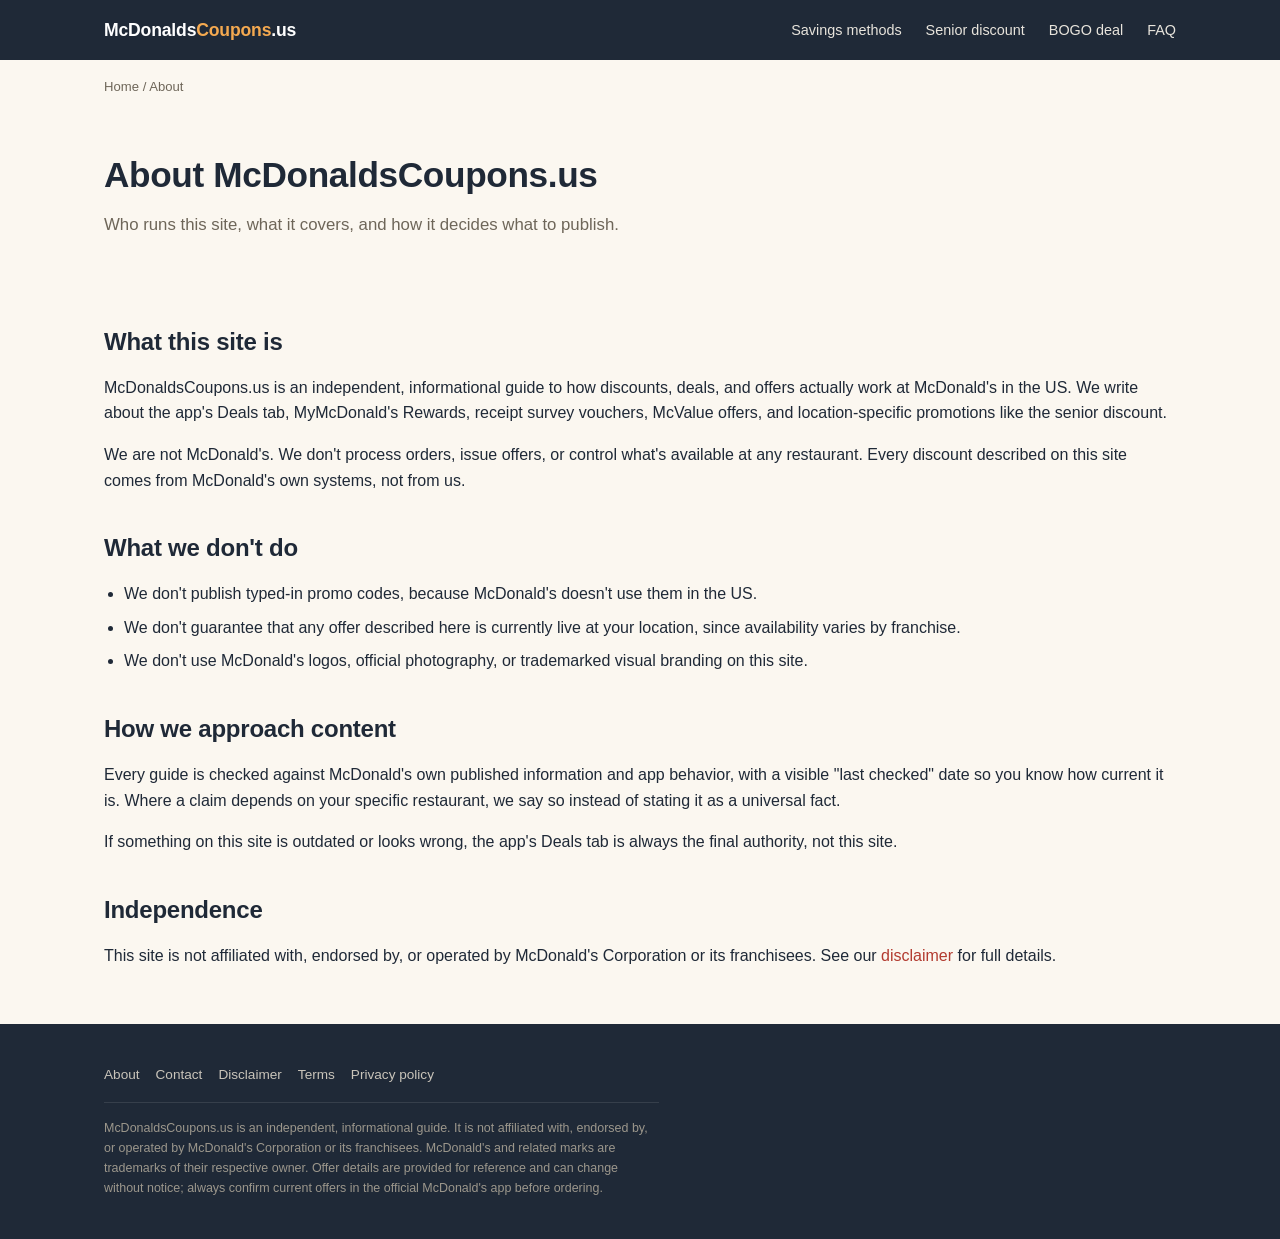
==== about/index.html @ aea66795 "Initial launch: McDonald's promo code guide site" ====
<!DOCTYPE html>
<html lang="en">
<head>
<meta charset="UTF-8">
<meta name="viewport" content="width=device-width, initial-scale=1.0">
<title>About McDonaldsCoupons.us</title>
<meta name="description" content="McDonaldsCoupons.us is an independent guide to McDonald's app deals, discounts, and offers. Not affiliated with McDonald's Corporation.">
<link rel="canonical" href="https://mcdonaldscoupons.us/about/">
<meta property="og:type" content="website">
<meta property="og:title" content="About McDonaldsCoupons.us">
<meta property="og:description" content="McDonaldsCoupons.us is an independent guide to McDonald's app deals, discounts, and offers. Not affiliated with McDonald's Corporation.">
<meta property="og:url" content="https://mcdonaldscoupons.us/about/">
<meta property="og:site_name" content="McDonaldsCoupons.us">
<meta property="og:image" content="https://mcdonaldscoupons.us/images/mcdonaldscoupons-og.png">
<meta property="og:image:width" content="1200">
<meta property="og:image:height" content="630">
<meta name="twitter:card" content="summary_large_image">
<meta name="twitter:title" content="About McDonaldsCoupons.us">
<meta name="twitter:description" content="McDonaldsCoupons.us is an independent guide to McDonald's app deals, discounts, and offers. Not affiliated with McDonald's Corporation.">
<meta name="twitter:image" content="https://mcdonaldscoupons.us/images/mcdonaldscoupons-og.png">
<link rel="stylesheet" href="../css/style.css">
<script type="application/ld+json">
{
  "@context": "https://schema.org",
  "@type": "WebPage",
  "name": "About McDonaldsCoupons.us",
  "url": "https://mcdonaldscoupons.us/about/"
}
</script>
<script type="application/ld+json">
{
  "@context": "https://schema.org",
  "@type": "BreadcrumbList",
  "itemListElement": [
    { "@type": "ListItem", "position": 1, "name": "Home", "item": "https://mcdonaldscoupons.us/" },
    { "@type": "ListItem", "position": 2, "name": "About", "item": "https://mcdonaldscoupons.us/about/" }
  ]
}
</script>
</head>
<body>

<header class="site-header">
  <div class="container">
    <a href="/" class="logo">McDonalds<span>Coupons</span>.us</a>
    <nav class="main-nav" aria-label="Primary">
      <ul>
        <li><a href="/#savings-methods">Savings methods</a></li>
        <li><a href="/senior-discount/">Senior discount</a></li>
        <li><a href="/bogo-deal/">BOGO deal</a></li>
        <li><a href="/#faq">FAQ</a></li>
      </ul>
    </nav>
    <button class="nav-toggle" aria-label="Toggle menu" aria-expanded="false">&#9776;</button>
  </div>
</header>

<div class="container">
  <p class="breadcrumb"><a href="/">Home</a> / About</p>
</div>

<div class="page-header">
  <div class="container">
    <h1>About McDonaldsCoupons.us</h1>
    <p class="page-intro">Who runs this site, what it covers, and how it decides what to publish.</p>
  </div>
</div>

<section class="content-section">
  <div class="container">
    <h2>What this site is</h2>
    <p>McDonaldsCoupons.us is an independent, informational guide to how discounts, deals, and offers actually work at McDonald's in the US. We write about the app's Deals tab, MyMcDonald's Rewards, receipt survey vouchers, McValue offers, and location-specific promotions like the senior discount.</p>
    <p>We are not McDonald's. We don't process orders, issue offers, or control what's available at any restaurant. Every discount described on this site comes from McDonald's own systems, not from us.</p>

    <h2>What we don't do</h2>
    <ul class="plain-list">
      <li>We don't publish typed-in promo codes, because McDonald's doesn't use them in the US.</li>
      <li>We don't guarantee that any offer described here is currently live at your location, since availability varies by franchise.</li>
      <li>We don't use McDonald's logos, official photography, or trademarked visual branding on this site.</li>
    </ul>

    <h2>How we approach content</h2>
    <p>Every guide is checked against McDonald's own published information and app behavior, with a visible "last checked" date so you know how current it is. Where a claim depends on your specific restaurant, we say so instead of stating it as a universal fact.</p>
    <p>If something on this site is outdated or looks wrong, the app's Deals tab is always the final authority, not this site.</p>

    <h2>Independence</h2>
    <p>This site is not affiliated with, endorsed by, or operated by McDonald's Corporation or its franchisees. See our <a href="/disclaimer/">disclaimer</a> for full details.</p>
  </div>
</section>

<footer class="site-footer">
  <div class="container">
    <nav class="footer-links" aria-label="Footer">
      <a href="/about/">About</a>
      <a href="/contact/">Contact</a>
      <a href="/disclaimer/">Disclaimer</a>
      <a href="/terms/">Terms</a>
      <a href="/privacy-policy/">Privacy policy</a>
    </nav>
    <p class="footer-disclaimer">
      McDonaldsCoupons.us is an independent, informational guide. It is not affiliated with, endorsed by, or operated by McDonald's Corporation or its franchisees. McDonald's and related marks are trademarks of their respective owner. Offer details are provided for reference and can change without notice; always confirm current offers in the official McDonald's app before ordering.
    </p>
  </div>
</footer>

<script src="../js/script.js"></script>
</body>
</html>
---- css/style.css ----
/* =====================================================
   McDonaldsCoupons.us — Shared Stylesheet
   Palette A — "Ember" (locked)
   ===================================================== */

:root {
  /* Palette A tokens */
  --color-primary: #D8483B;        /* Ember red — buttons, links, discount badges */
  --color-primary-dark: #B23A2F;   /* Hover states, header gradient end */
  --color-charcoal: #1F2937;       /* Body text, header bg, footer */
  --color-gold: #F4A950;           /* Trust accents, CTA fill, hero highlight */
  --color-cream: #FBF7F0;          /* Page background (never pure white) */
  --color-card-border: #E7DFD2;
  --color-success: #2F6B3E;        /* Confirmed/Official badge text */
  --color-success-bg: #EAF3E7;     /* Confirmed/Official badge fill */
  --color-muted: #6E6659;          /* Unverified badge, secondary text — WCAG AA on white/cream */
  --color-muted-bg: #F0EAE0;
  --color-expired: #9C4A3E;        /* Expired badge text */
  --color-expired-bg: #F5E7E3;     /* Expired badge fill */
  --color-teal: #2F6B63;           /* Receipt Survey accent */
  --color-teal-bg: #E4EFED;
  --color-plum: #6B4A6E;           /* McValue accent */
  --color-plum-bg: #EEE6EE;

  /* Spacing scale */
  --space-xs: 4px;
  --space-sm: 8px;
  --space-md: 16px;
  --space-lg: 24px;
  --space-xl: 40px;
  --space-2xl: 64px;

  /* Layout */
  --radius-sm: 6px;
  --radius-md: 10px;
  --radius-lg: 14px;
  --max-width: 1120px;
  --shadow-card: none;
  --shadow-card-hover: 0 6px 18px rgba(31, 41, 55, 0.09);

  /* Type */
  --font-sans: -apple-system, BlinkMacSystemFont, "Segoe UI", Roboto, Helvetica, Arial, sans-serif;
}

/* ---------- Reset ---------- */
*, *::before, *::after { box-sizing: border-box; }
html { scroll-behavior: smooth; }
body {
  margin: 0;
  font-family: var(--font-sans);
  color: var(--color-charcoal);
  background: var(--color-cream);
  line-height: 1.6;
  -webkit-font-smoothing: antialiased;
}
img { max-width: 100%; display: block; }
a { color: var(--color-primary-dark); text-decoration: none; }
a:hover { text-decoration: underline; }
a:focus-visible, button:focus-visible, input:focus-visible {
  outline: 2px solid var(--color-primary);
  outline-offset: 2px;
}
h1, h2, h3, h4 { line-height: 1.25; margin: 0 0 var(--space-sm); color: var(--color-charcoal); font-weight: 600; letter-spacing: -0.01em; }
h2 { margin-bottom: 18px; }
p { margin: 0 0 var(--space-md); }
ul, ol { margin: 0 0 var(--space-md); padding-left: 1.25rem; }
button { font-family: inherit; cursor: pointer; }

.section-eyebrow {
  display: block;
  font-size: 0.72rem;
  font-weight: 700;
  text-transform: uppercase;
  letter-spacing: 0.08em;
  color: var(--color-primary);
  margin-bottom: 12px;
}

.container {
  max-width: var(--max-width);
  margin: 0 auto;
  padding: 0 var(--space-lg);
}

/* ---------- Header / Nav ---------- */
.site-header {
  background: var(--color-charcoal);
  padding: var(--space-md) 0;
  position: sticky;
  top: 0;
  z-index: 50;
}
.site-header .container {
  display: flex;
  align-items: center;
  justify-content: space-between;
  gap: var(--space-md);
}
.logo {
  color: #fff;
  font-size: 1.1rem;
  font-weight: 700;
  letter-spacing: -0.01em;
}
.logo span { color: var(--color-gold); }
.main-nav ul {
  list-style: none;
  display: flex;
  gap: var(--space-lg);
  margin: 0;
  padding: 0;
}
.main-nav a {
  color: #E8E4DC;
  font-size: 0.9rem;
  font-weight: 500;
}
.main-nav a:hover { color: var(--color-gold); text-decoration: none; }
.nav-toggle {
  display: none;
  background: none;
  border: none;
  color: #fff;
  font-size: 1.5rem;
}

/* ---------- Hero ---------- */
.hero {
  background: linear-gradient(135deg, var(--color-charcoal) 0%, #2C3A4F 100%);
  padding: var(--space-2xl) 0;
  color: #fff;
}
.hero .container {
  display: grid;
  grid-template-columns: 1.1fr 0.9fr;
  gap: var(--space-xl);
  align-items: center;
}
.hero-eyebrow {
  color: var(--color-gold);
  font-size: 0.85rem;
  font-weight: 600;
  text-transform: uppercase;
  letter-spacing: 0.06em;
  margin-bottom: var(--space-sm);
}
.hero h1 { color: #fff; font-size: clamp(1.8rem, 4vw, 2.6rem); }
.hero-subtext { color: #C9C4BA; font-size: 1.05rem; max-width: 46ch; }
.hero-cta {
  display: inline-block;
  background: var(--color-gold);
  color: var(--color-charcoal);
  font-weight: 700;
  padding: 15px 28px;
  border-radius: var(--radius-md);
  margin-top: var(--space-sm);
  box-shadow: 0 3px 10px rgba(0,0,0,0.18);
  transition: background-color 0.15s ease, transform 0.1s ease, box-shadow 0.15s ease;
}
.hero-cta:hover { background: #E8993C; text-decoration: none; box-shadow: 0 5px 14px rgba(0,0,0,0.22); }
.hero-cta:active { transform: scale(0.98); }

/* ---------- Trust bar ---------- */
.trust-bar {
  background: #fff;
  border-bottom: 1px solid var(--color-card-border);
  padding: 36px 0 var(--space-sm);
}
.trust-bar .container {
  display: flex;
  flex-wrap: wrap;
  gap: var(--space-md);
  justify-content: space-between;
  align-items: center;
  font-size: 0.85rem;
  color: var(--color-muted);
}
.trust-bar strong { color: var(--color-charcoal); }

/* ---------- Filter chips ---------- */
.filter-chips {
  display: flex;
  flex-wrap: wrap;
  gap: var(--space-sm);
  margin-bottom: var(--space-lg);
}
.filter-chip {
  background: #fff;
  border: 1px solid var(--color-card-border);
  border-radius: 999px;
  padding: 6px 16px;
  font-size: 0.85rem;
  font-weight: 500;
  color: var(--color-charcoal);
}
.filter-chip[aria-pressed="true"] {
  background: var(--color-primary);
  border-color: var(--color-primary);
  color: #fff;
}

/* ---------- Deal cards ---------- */
.offers-section { padding: var(--space-2xl) 0; }
.offers-grid {
  display: grid;
  grid-template-columns: repeat(auto-fit, minmax(280px, 1fr));
  gap: var(--space-md);
}
.deal-card {
  background: #fff;
  border: 1px solid var(--color-card-border);
  border-radius: var(--radius-lg);
  padding: var(--space-md);
  box-shadow: var(--shadow-card);
  transition: box-shadow 0.15s ease;
  display: flex;
  flex-direction: column;
  gap: var(--space-sm);
}
.deal-card:hover { box-shadow: var(--shadow-card-hover); }
.deal-card-top {
  display: flex;
  justify-content: space-between;
  align-items: flex-start;
  gap: var(--space-sm);
}
.savings-panel {
  background: var(--color-primary);
  color: #fff;
  font-weight: 700;
  font-size: 0.95rem;
  padding: 6px 12px;
  border-radius: var(--radius-sm);
  white-space: nowrap;
}
.verification-badge {
  font-size: 0.72rem;
  font-weight: 600;
  padding: 4px 10px;
  border-radius: 999px;
  white-space: nowrap;
}
.verification-badge.confirmed { background: var(--color-success-bg); color: var(--color-success); }
.verification-badge.unverified { background: var(--color-muted-bg); color: var(--color-muted); }
.verification-badge.expired { background: var(--color-expired-bg); color: var(--color-expired); }
.deal-card h3 { font-size: 1.02rem; }
.deal-card p { font-size: 0.9rem; color: var(--color-muted); margin-bottom: var(--space-sm); }
.deal-card-footer {
  margin-top: auto;
  display: flex;
  justify-content: space-between;
  align-items: center;
  font-size: 0.78rem;
  color: var(--color-muted);
  border-top: 1px solid var(--color-card-border);
  padding-top: var(--space-sm);
}
.deal-cta {
  display: inline-block;
  background: var(--color-charcoal);
  color: #fff;
  font-size: 0.85rem;
  font-weight: 600;
  padding: 8px 16px;
  border-radius: var(--radius-sm);
  text-align: center;
}
.deal-cta:hover { background: var(--color-primary); text-decoration: none; }
.deal-card.is-expired { opacity: 0.6; }
.deal-card.is-expired .deal-cta { pointer-events: none; background: var(--color-muted); }

/* ---------- Generic content sections (every inner page) ---------- */
.content-section { padding: var(--space-xl) 0; }
.content-section.section-alt { background: #fff; }
.content-section h2 { margin-top: var(--space-xl); }
.content-section h2:first-of-type { margin-top: 0; }
.page-header { padding: var(--space-xl) 0 var(--space-lg); }
.page-header h1 { font-size: clamp(1.6rem, 3.5vw, 2.2rem); margin-bottom: 14px; }
.page-intro { font-size: 1.05rem; color: var(--color-muted); max-width: 68ch; line-height: 1.65; margin-bottom: var(--space-lg); }
.last-checked-badge {
  display: inline-flex;
  align-items: center;
  gap: 6px;
  background: var(--color-success-bg);
  color: var(--color-success);
  font-size: 0.8rem;
  font-weight: 600;
  padding: 5px 12px;
  border-radius: 999px;
  margin-top: var(--space-sm);
}

/* ---------- Decision module (high-value sections) ---------- */
.decision-module {
  background: #fff;
  border: 1px solid var(--color-card-border);
  border-radius: var(--radius-lg);
  padding: var(--space-lg);
}
.decision-module h2:first-of-type { margin-top: 0; }
.decision-module h2 + p { margin-bottom: var(--space-lg); }
.decision-module .data-table { border: none; }
.decision-module .table-with-aside,
.decision-module > div[style] { margin-bottom: var(--space-md); }

.step-list { counter-reset: step; list-style: none; padding: 0; }
.step-list li {
  counter-increment: step;
  position: relative;
  padding-left: 2.4rem;
  margin-bottom: var(--space-md);
}
.step-list li::before {
  content: counter(step);
  position: absolute;
  left: 0; top: 0;
  width: 1.8rem; height: 1.8rem;
  background: var(--color-primary);
  color: #fff;
  border-radius: 50%;
  display: flex;
  align-items: center;
  justify-content: center;
  font-size: 0.85rem;
  font-weight: 700;
}

.plain-list { padding-left: 1.25rem; }
.plain-list li { margin-bottom: var(--space-sm); }

.data-table {
  width: 100%;
  border-collapse: separate;
  border-spacing: 0;
  background: #fff;
  border-radius: var(--radius-lg);
  overflow: hidden;
  border: 1px solid var(--color-card-border);
  font-size: 0.89rem;
}
.data-table th, .data-table td {
  text-align: left;
  padding: 13px 18px;
  border-bottom: 1px solid var(--color-card-border);
}
.data-table th:first-child, .data-table td:first-child { padding-left: 20px; }
.data-table th {
  background: var(--color-cream);
  font-weight: 600;
  font-size: 0.74rem;
  text-transform: uppercase;
  letter-spacing: 0.05em;
  color: var(--color-muted);
}
.data-table tbody tr:last-child td { border-bottom: none; }
.data-table tbody tr { transition: background-color 0.12s ease; }
.data-table tbody tr:hover td { background: rgba(216,72,59,0.035); }
.data-table tbody td:first-child { font-weight: 600; color: var(--color-charcoal); }

.quick-answer {
  background: #fff;
  border-left: 4px solid var(--color-gold);
  border-radius: 0 var(--radius-md) var(--radius-md) 0;
  padding: var(--space-md);
  margin: var(--space-md) 0;
}

.methodology-box {
  background: #fff;
  border: 1px solid var(--color-card-border);
  border-radius: var(--radius-lg);
  padding: var(--space-lg);
  margin: var(--space-lg) 0;
}
.methodology-box h2:first-of-type { margin-top: 0; }
.methodology-box .plain-list { padding-left: 0; list-style: none; }
.methodology-box .plain-list li {
  padding-left: 1.6rem;
  position: relative;
  margin-bottom: var(--space-md);
}
.methodology-box .plain-list li::before {
  content: "";
  position: absolute;
  left: 0; top: 8px;
  width: 8px; height: 8px;
  border-radius: 50%;
  background: var(--color-primary);
}

/* ---------- FAQ accordion ---------- */
.faq-list { margin-top: var(--space-md); border-top: 1px solid var(--color-card-border); }
.faq-item {
  border-bottom: 1px solid var(--color-card-border);
}
.faq-question {
  width: 100%;
  background: none;
  border: none;
  text-align: left;
  padding: var(--space-md) 4px;
  font-size: 1rem;
  font-weight: 600;
  color: var(--color-charcoal);
  display: flex;
  justify-content: space-between;
  align-items: center;
  gap: var(--space-md);
  transition: color 0.12s ease;
}
.faq-question:hover { color: var(--color-primary); }
.faq-question::after {
  content: "+";
  flex-shrink: 0;
  display: flex;
  align-items: center;
  justify-content: center;
  width: 24px; height: 24px;
  border-radius: 50%;
  background: var(--color-cream);
  font-size: 1.05rem;
  color: var(--color-primary);
}
.faq-question[aria-expanded="true"]::after { content: "\2212"; }
.faq-answer {
  padding: 0 4px var(--space-md);
  color: var(--color-muted);
  font-size: 0.92rem;
}
.faq-answer[hidden] { display: none; }

/* ---------- Breadcrumb ---------- */
.breadcrumb {
  font-size: 0.82rem;
  color: var(--color-muted);
  padding: var(--space-md) 0 0;
}
.breadcrumb a { color: var(--color-muted); }
.breadcrumb a:hover { color: var(--color-primary); }

/* ---------- Related guides ---------- */
.related-guides {
  padding: var(--space-xl) 0;
}
.related-grid {
  display: grid;
  grid-template-columns: repeat(auto-fit, minmax(240px, 1fr));
  gap: var(--space-md);
}
.related-card {
  background: #fff;
  border: 1px solid var(--color-card-border);
  border-radius: var(--radius-md);
  padding: var(--space-md);
  display: block;
}
.related-card h3 { font-size: 0.95rem; color: var(--color-charcoal); }
.related-card p { font-size: 0.82rem; margin: 0; color: var(--color-muted); }

/* ---------- Footer ---------- */
.site-footer {
  background: var(--color-charcoal);
  color: #C9C4BA;
  padding: var(--space-xl) 0 var(--space-lg);
  font-size: 0.85rem;
}
.footer-links {
  display: flex;
  flex-wrap: wrap;
  gap: var(--space-md);
  margin-bottom: var(--space-md);
}
.footer-links a { color: #C9C4BA; }
.footer-links a:hover { color: var(--color-gold); }
.footer-disclaimer {
  border-top: 1px solid rgba(255,255,255,0.1);
  padding-top: var(--space-md);
  color: #9C978C;
  font-size: 0.78rem;
  max-width: 80ch;
}

/* =====================================================
   Premium components — v2
   ===================================================== */

/* ---------- Hero v2: eyebrow badge + answer card ---------- */
.hero-eyebrow-badge {
  display: inline-block;
  background: rgba(244,169,80,0.15);
  color: var(--color-gold);
  font-size: 0.72rem;
  font-weight: 700;
  text-transform: uppercase;
  letter-spacing: 0.06em;
  padding: 5px 12px;
  border-radius: 999px;
  margin-bottom: var(--space-md);
}
.answer-card {
  background: rgba(255,255,255,0.05);
  border: 1px solid rgba(255,255,255,0.12);
  border-radius: var(--radius-lg);
  padding: var(--space-lg);
}
.answer-card-label {
  font-size: 0.7rem;
  font-weight: 700;
  text-transform: uppercase;
  letter-spacing: 0.06em;
  color: #9CA6B5;
  margin-bottom: var(--space-md);
}
.answer-card-body {
  display: flex;
  gap: var(--space-md);
  align-items: flex-start;
  margin-bottom: var(--space-lg);
}
.answer-icon {
  flex-shrink: 0;
  width: 44px; height: 44px;
  border-radius: 50%;
  background: var(--color-primary);
  display: flex; align-items: center; justify-content: center;
}
.answer-card-body h2 {
  color: #fff;
  font-size: 1.15rem;
  margin-bottom: 4px;
}
.answer-card-body p {
  color: #C9D0DA;
  font-size: 0.88rem;
  margin: 0;
}
.method-chip-grid {
  display: grid;
  grid-template-columns: repeat(4, 1fr);
  gap: var(--space-sm);
}
.method-chip {
  background: rgba(255,255,255,0.04);
  border: 1px solid rgba(255,255,255,0.08);
  border-radius: var(--radius-md);
  padding: var(--space-sm);
  text-align: center;
  display: block;
}
.method-chip:hover { border-color: var(--color-gold); text-decoration: none; }
.method-chip .chip-icon {
  width: 30px; height: 30px;
  margin: 0 auto 6px;
  display: flex; align-items: center; justify-content: center;
}
.method-chip span {
  display: block;
  color: #E8E4DC;
  font-size: 0.72rem;
  font-weight: 500;
}
.hero-meta {
  margin-top: var(--space-md);
  font-size: 0.8rem;
  color: #9CA6B5;
  display: flex;
  align-items: center;
  gap: 6px;
}

/* ---------- Badge row (trust bar v2) ---------- */
.badge-row {
  display: grid;
  grid-template-columns: repeat(4, 1fr);
  gap: var(--space-md);
}
.trust-badge {
  display: flex;
  align-items: flex-start;
  gap: 10px;
}
.trust-badge .badge-icon {
  flex-shrink: 0;
  width: 34px; height: 34px;
  border-radius: 50%;
  background: var(--color-cream);
  color: var(--color-primary);
  display: flex; align-items: center; justify-content: center;
}
.trust-badge .badge-icon svg { width: 18px; height: 18px; }
.trust-badge strong {
  display: block;
  font-size: 0.85rem;
  color: var(--color-charcoal);
}
.trust-badge span {
  font-size: 0.76rem;
  color: var(--color-muted);
}

/* ---------- Step grid (card version of step-list) ---------- */
.step-grid {
  display: grid;
  grid-template-columns: repeat(auto-fit, minmax(150px, 1fr));
  gap: var(--space-md);
  list-style: none;
  padding: 0;
  counter-reset: stepgrid;
}
.step-grid li {
  counter-increment: stepgrid;
  background: #fff;
  border: 1px solid var(--color-card-border);
  border-radius: var(--radius-md);
  padding: var(--space-md);
  position: relative;
}
.step-grid li::before {
  content: counter(stepgrid);
  display: flex;
  align-items: center;
  justify-content: center;
  width: 26px; height: 26px;
  background: var(--color-primary);
  color: #fff;
  border-radius: 50%;
  font-size: 0.8rem;
  font-weight: 700;
  margin-bottom: var(--space-sm);
}
.step-grid li p { font-size: 0.85rem; color: var(--color-muted); margin: 0; }

/* ---------- Method cards ---------- */
.method-card-grid {
  display: grid;
  grid-template-columns: repeat(auto-fit, minmax(200px, 1fr));
  gap: var(--space-md);
}
.method-card {
  background: #fff;
  border: 1px solid var(--color-card-border);
  border-top: 3px solid var(--m-accent, var(--color-primary));
  border-radius: var(--radius-md);
  padding: var(--space-md);
}
.method-card .m-icon {
  width: 36px; height: 36px;
  border-radius: 50%;
  background: var(--m-accent-bg, var(--color-muted-bg));
  color: var(--m-accent, var(--color-primary));
  display: flex; align-items: center; justify-content: center;
  margin-bottom: var(--space-sm);
}
.method-card h3 { font-size: 0.98rem; margin-bottom: 4px; }
.method-card p { font-size: 0.84rem; color: var(--color-muted); margin-bottom: var(--space-sm); }
.method-card .m-best { font-size: 0.82rem; color: var(--color-charcoal); margin-bottom: var(--space-sm); }
.method-card a.m-link { font-size: 0.82rem; font-weight: 600; }
.method-card--app { --m-accent: var(--color-primary); --m-accent-bg: var(--color-expired-bg); }
.method-card--rewards { --m-accent: #B4791E; --m-accent-bg: #FBEEDA; }
.method-card--survey { --m-accent: var(--color-teal); --m-accent-bg: var(--color-teal-bg); }
.method-card--mcvalue { --m-accent: var(--color-plum); --m-accent-bg: var(--color-plum-bg); }

/* ---------- Split-header comparison tables ---------- */
.table-split thead th {
  color: #fff;
  font-weight: 600;
  font-size: 0.74rem;
  text-transform: uppercase;
  letter-spacing: 0.05em;
  background: var(--color-charcoal);
  border-bottom: none;
}
.table-split thead th.th-accent-primary { background: var(--color-primary); }
.table-split thead th.th-accent-gold { background: #B4791E; }
.table-split thead th.th-accent-teal { background: var(--color-teal); }
.table-split thead th.th-accent-plum { background: var(--color-plum); }
.table-split tbody td:first-child { font-weight: 600; color: var(--color-charcoal); }

/* ---------- Table + sidebar layout ---------- */
.table-with-aside {
  display: grid;
  grid-template-columns: 1fr 220px;
  gap: var(--space-md);
  align-items: start;
}
.quick-take-box {
  background: #fff;
  border: 1px solid var(--color-card-border);
  border-left: 3px solid var(--color-gold);
  border-radius: 0 var(--radius-md) var(--radius-md) 0;
  padding: var(--space-md);
}
.quick-take-box h3 {
  font-size: 0.8rem;
  text-transform: uppercase;
  letter-spacing: 0.04em;
  color: var(--color-gold);
  margin-bottom: var(--space-sm);
}
.quick-take-box p { font-size: 0.85rem; margin-bottom: var(--space-sm); }
.quick-take-box p:last-child { margin-bottom: 0; }

/* ---------- Teaser grid (quick questions) ---------- */
.teaser-grid {
  display: grid;
  grid-template-columns: repeat(auto-fit, minmax(220px, 1fr));
  gap: var(--space-md);
}
.teaser-card {
  background: var(--color-cream);
  border: 1px solid var(--color-card-border);
  border-radius: var(--radius-md);
  padding: var(--space-md);
  display: block;
}
.teaser-card .t-icon {
  display: flex; align-items: center; justify-content: center;
  width: 34px; height: 34px;
  border-radius: 50%;
  background: var(--color-expired-bg);
  color: var(--color-primary);
  margin-bottom: var(--space-sm);
}
.teaser-card .t-icon svg { width: 18px; height: 18px; }
.teaser-card h3 { font-size: 0.9rem; color: var(--color-charcoal); margin-bottom: 4px; }
.teaser-card p { font-size: 0.8rem; color: var(--color-muted); margin: 0 0 6px; }
.teaser-card .t-link { font-size: 0.8rem; font-weight: 600; }

/* ---------- Explore guides banner ---------- */
.explore-banner {
  display: grid;
  grid-template-columns: 1fr 1fr 1fr;
  gap: var(--space-md);
}
.explore-hero-tile {
  background: var(--color-charcoal);
  border-radius: var(--radius-lg);
  padding: var(--space-lg);
  color: #fff;
  display: flex;
  flex-direction: column;
  justify-content: flex-end;
  min-height: 220px;
  position: relative;
  overflow: hidden;
}
.explore-hero-tile svg.deco { position: absolute; top: 0; right: 0; opacity: 0.9; }
.explore-hero-tile h3 { color: #fff; font-size: 1.05rem; position: relative; z-index: 1; }
.explore-hero-tile p { color: #C9D0DA; font-size: 0.85rem; position: relative; z-index: 1; }

/* ---------- Offer cards (replaces raw table for the offers-at-a-glance grid) ---------- */
.offer-card-grid {
  display: grid;
  grid-template-columns: repeat(auto-fit, minmax(230px, 1fr));
  gap: 24px 22px;
  align-items: stretch;
}
.offer-card {
  background: #fff;
  border: 1px solid var(--color-card-border);
  border-radius: var(--radius-lg);
  padding: var(--space-lg);
  box-shadow: 0 1px 2px rgba(31,41,55,0.04);
  display: flex;
  flex-direction: column;
}
.offer-card .o-icon {
  width: 40px; height: 40px;
  border-radius: 50%;
  background: var(--o-accent-bg, var(--color-muted-bg));
  color: var(--o-accent, var(--color-primary));
  display: flex; align-items: center; justify-content: center;
  margin-bottom: var(--space-md);
}
.offer-card .o-icon svg { width: 20px; height: 20px; }
.offer-card h3 { font-size: 1.2rem; font-weight: 700; line-height: 1.3; min-height: 2.6em; margin-bottom: 4px; }
.offer-card .o-sub { font-size: 0.85rem; color: var(--color-muted); margin-bottom: var(--space-md); }
.offer-card .o-fields { margin-top: auto; padding-top: var(--space-sm); border-top: 1px solid var(--color-card-border); display: flex; flex-direction: column; gap: var(--space-sm); }
.offer-card .o-field:first-child { padding-top: 0; }
.offer-card .o-label {
  font-size: 0.65rem;
  text-transform: uppercase;
  letter-spacing: 0.06em;
  color: var(--color-muted);
  font-weight: 500;
  margin-bottom: 2px;
}
.offer-card .o-value { font-size: 0.87rem; color: var(--color-charcoal); line-height: 1.5; }
.offer-card--a { --o-accent: #B4791E; --o-accent-bg: #FBEEDA; }
.offer-card--b { --o-accent: var(--color-primary); --o-accent-bg: var(--color-expired-bg); }
.offer-card--c { --o-accent: var(--color-teal); --o-accent-bg: var(--color-teal-bg); }
.offer-card--d { --o-accent: var(--color-plum); --o-accent-bg: var(--color-plum-bg); }
.offer-card--e { --o-accent: #B4791E; --o-accent-bg: #FBEEDA; }

/* ---------- Editorial images ---------- */
.editorial-figure {
  margin: 36px 0;
  text-align: center;
}
.editorial-figure img {
  width: 100%;
  max-width: 512px;
  aspect-ratio: 1 / 1;
  height: auto;
  border-radius: var(--radius-lg);
  display: inline-block;
  object-fit: cover;
}

/* ---------- Icon utility ---------- */
.icon-sm { width: 18px; height: 18px; display: inline-block; vertical-align: -4px; }

/* ---------- Desktop-only card hover polish ---------- */
@media (hover: hover) and (pointer: fine) {
  .teaser-card, .related-card, .method-card, .step-grid li, .offer-card {
    transition: border-color 0.2s ease, transform 0.2s ease, box-shadow 0.2s ease;
  }
  .teaser-card:hover, .related-card:hover, .step-grid li:hover, .offer-card:hover {
    border-color: var(--color-primary-dark);
    transform: translateY(-2px);
    box-shadow: var(--shadow-card-hover);
  }
  .method-card:hover {
    transform: translateY(-2px);
    box-shadow: var(--shadow-card-hover);
  }
  .teaser-card:hover, .related-card:hover { text-decoration: none; }
}

/* ---------- Responsive ---------- */
@media (max-width: 900px) {
  .hero .container { grid-template-columns: 1fr; }
  .badge-row { grid-template-columns: repeat(2, 1fr); }
  .table-with-aside { grid-template-columns: 1fr; }
  .explore-banner { grid-template-columns: 1fr; }
}
@media (max-width: 620px) {
  .main-nav { display: none; }
  .nav-toggle { display: block; }
  .main-nav.is-open {
    display: flex;
    position: absolute;
    top: 100%; left: 0; right: 0;
    background: var(--color-charcoal);
    flex-direction: column;
    padding: var(--space-md);
  }
  .main-nav.is-open ul { flex-direction: column; gap: var(--space-md); }
}
@media (max-width: 560px) {
  .trust-bar .container { flex-direction: column; align-items: flex-start; gap: var(--space-xs); }
}
@media (max-width: 480px) {
  .hero { padding: var(--space-xl) 0; }
  .container { padding: 0 var(--space-md); }
  .offers-grid { grid-template-columns: 1fr; }
  .deal-card-top { flex-direction: column; align-items: flex-start; gap: 6px; }
  .method-chip-grid { grid-template-columns: repeat(2, 1fr); }
  .badge-row { grid-template-columns: 1fr; }
  .step-grid { grid-template-columns: 1fr; }
}
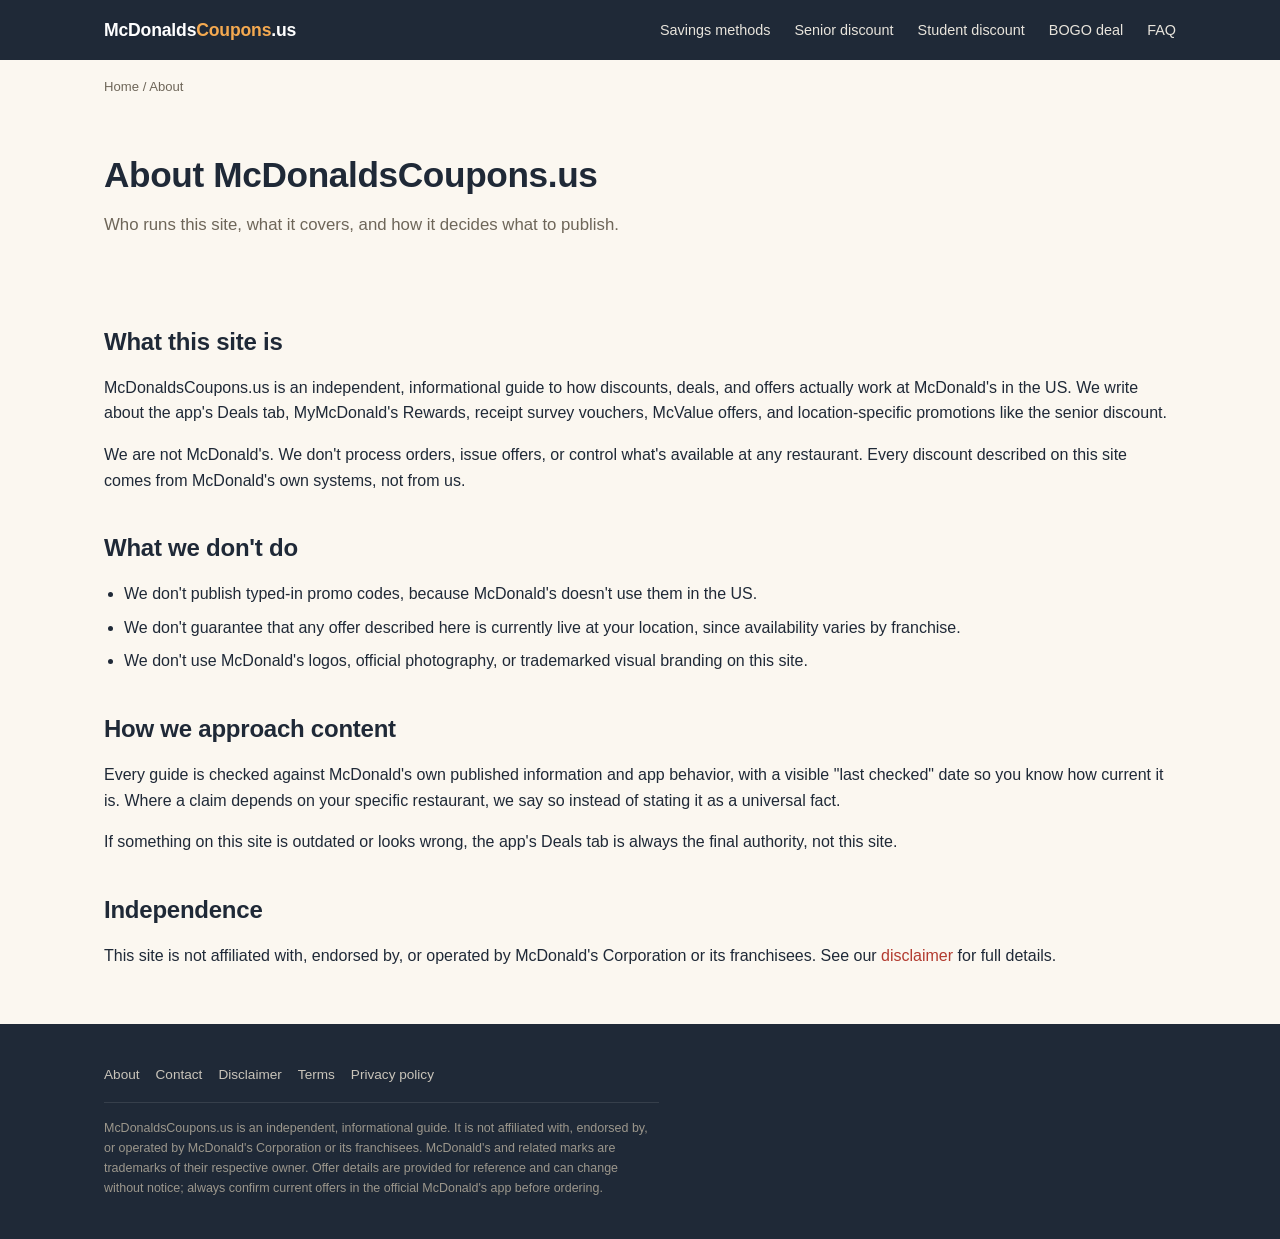
==== commit 89ad94ca: "Add McDonald's student discount guide; update nav, related guides, sitemap" ====
--- a/about/index.html
+++ b/about/index.html
@@ -47,6 +47,7 @@
       <ul>
         <li><a href="/#savings-methods">Savings methods</a></li>
         <li><a href="/senior-discount/">Senior discount</a></li>
+        <li><a href="/student-discount/">Student discount</a></li>
         <li><a href="/bogo-deal/">BOGO deal</a></li>
         <li><a href="/#faq">FAQ</a></li>
       </ul>
--- a/css/style.css
+++ b/css/style.css
@@ -729,7 +729,7 @@
 /* ---------- Explore guides banner ---------- */
 .explore-banner {
   display: grid;
-  grid-template-columns: 1fr 1fr 1fr;
+  grid-template-columns: repeat(4, 1fr);
   gap: var(--space-md);
 }
 .explore-hero-tile {
@@ -832,7 +832,7 @@
   .hero .container { grid-template-columns: 1fr; }
   .badge-row { grid-template-columns: repeat(2, 1fr); }
   .table-with-aside { grid-template-columns: 1fr; }
-  .explore-banner { grid-template-columns: 1fr; }
+  .explore-banner { grid-template-columns: repeat(2, 1fr); }
 }
 @media (max-width: 620px) {
   .main-nav { display: none; }
@@ -849,6 +849,7 @@
 }
 @media (max-width: 560px) {
   .trust-bar .container { flex-direction: column; align-items: flex-start; gap: var(--space-xs); }
+  .explore-banner { grid-template-columns: 1fr; }
 }
 @media (max-width: 480px) {
   .hero { padding: var(--space-xl) 0; }
